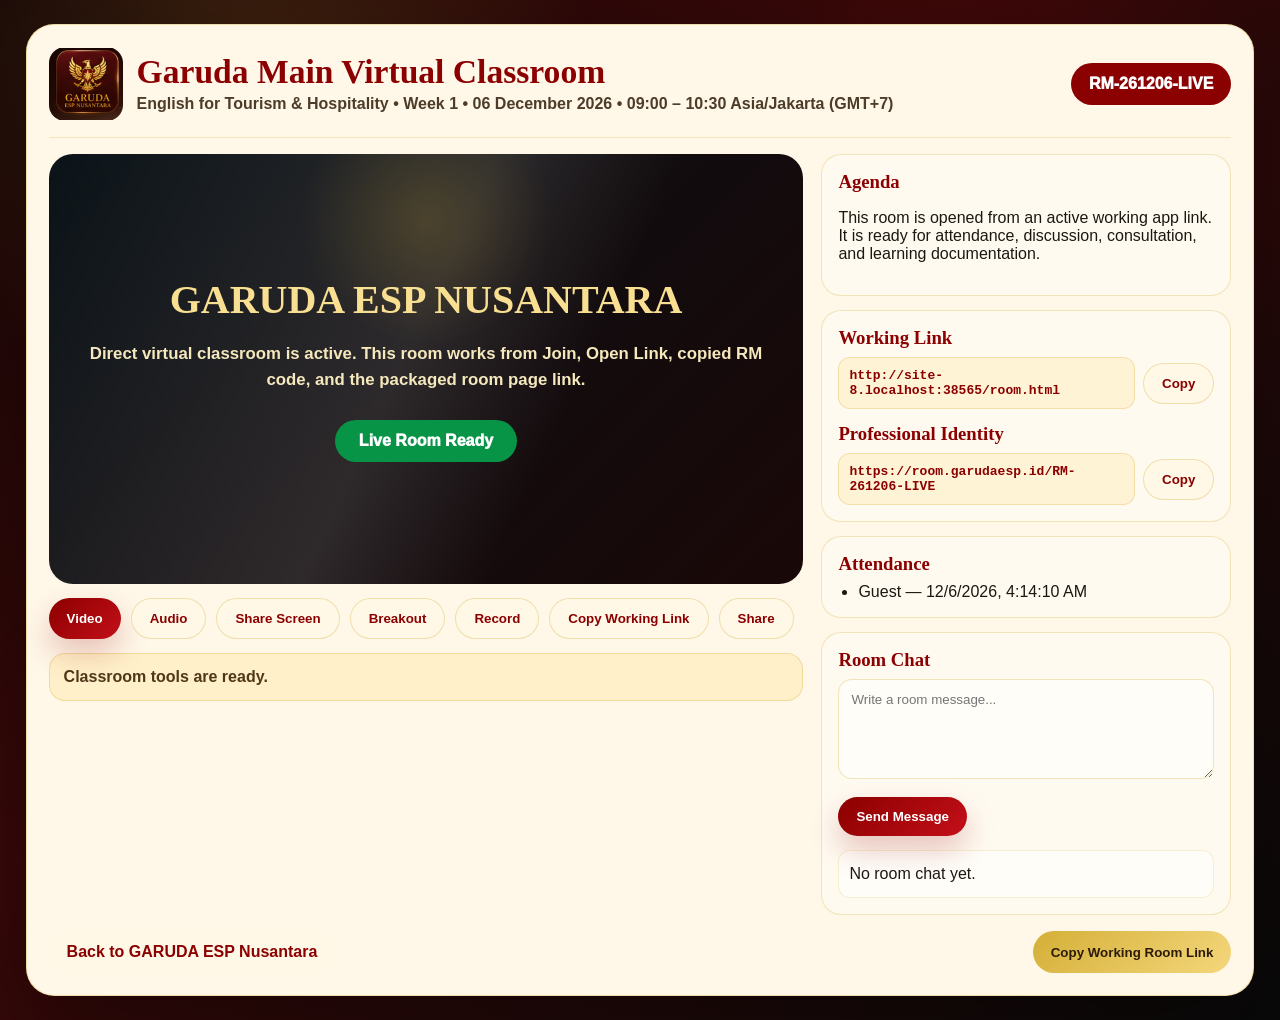
==== room.html @ 29086ee5 "Add files via upload" ====
<!doctype html>
<html lang="en">
<head>
  <meta charset="utf-8">
  <meta name="viewport" content="width=device-width,initial-scale=1">
  <title>GARUDA ESP Nusantara Online Room</title>
  <link rel="stylesheet" href="room.css">
</head>
<body>
  <main id="roomApp" class="room-shell">
    <section class="loading-card">
      <h1>GARUDA ESP NUSANTARA</h1>
      <p>Opening virtual classroom...</p>
    </section>
  </main>
  <script src="room.js"></script>
</body>
</html>
---- room.css ----
:root{
  --red:#8b0000;--deep:#120707;--gold:#d4af37;--cream:#fff7e8;--ink:#1d1712;
}
*{box-sizing:border-box}
body{
  margin:0;
  min-height:100vh;
  font-family:Inter,Arial,sans-serif;
  color:var(--ink);
  background:
    radial-gradient(circle at 20% 10%,rgba(212,175,55,.18),transparent 25%),
    radial-gradient(circle at 80% 20%,rgba(185,0,15,.22),transparent 22%),
    linear-gradient(135deg,#170707,#3a0808 38%,#090909);
}
button,a.button{
  border:0;border-radius:999px;padding:12px 18px;font-weight:900;cursor:pointer;text-decoration:none;display:inline-flex;align-items:center;justify-content:center;gap:8px;
}
.primary{background:linear-gradient(135deg,#8b0000,#c40f19);color:white;box-shadow:0 14px 30px rgba(139,0,0,.22)}
.soft{background:#fff8e7;color:#8b0000;border:1px solid rgba(212,175,55,.35)}
.dark{background:#141414;color:#fff}
.gold{background:linear-gradient(135deg,#d4af37,#f4d77c);color:#2d1b0a}
.room-shell{width:min(1500px,96vw);margin:24px auto}
.loading-card,.room-card{
  background:var(--cream);
  border:1px solid rgba(212,175,55,.38);
  border-radius:28px;
  padding:22px;
  box-shadow:0 30px 100px rgba(0,0,0,.38);
}
.room-top{
  display:flex;justify-content:space-between;gap:18px;align-items:center;
  border-bottom:1px solid rgba(212,175,55,.26);
  padding-bottom:16px;margin-bottom:16px;
}
.brand{display:flex;gap:14px;align-items:center;min-width:0}
.brand img{width:74px;height:74px;object-fit:contain;border-radius:16px}
.brand h1{margin:0;color:#8b0000;font-family:Georgia,serif;font-size:2.1rem;line-height:1}
.brand p{margin:7px 0 0;color:#4d3c28;font-weight:700}
.room-code{
  background:#8b0000;color:white;border-radius:999px;padding:12px 18px;font-weight:1000;max-width:360px;word-break:break-word;text-align:center
}
.room-grid{display:grid;grid-template-columns:minmax(0,1.45fr) 410px;gap:18px}
.stage{
  background:linear-gradient(135deg,#071015,#1a0808);
  color:#f7e6ab;border-radius:24px;min-height:430px;padding:28px;
  display:grid;place-items:center;text-align:center;position:relative;overflow:hidden
}
.stage:before{
  content:"";position:absolute;inset:-20%;
  background:radial-gradient(circle at 50% 25%,rgba(212,175,55,.20),transparent 18%),
             linear-gradient(115deg,transparent 10%,rgba(255,255,255,.12) 48%,transparent 62%);
  animation:shine 7s ease-in-out infinite;
}
@keyframes shine{0%,100%{transform:translateX(-20%) rotate(0deg)}50%{transform:translateX(20%) rotate(2deg)}}
.stage-inner{position:relative;z-index:1}
.stage h2{font-family:Georgia,serif;font-size:2.5rem;margin:0 0 18px;color:#f8df91}
.stage p{font-size:1.05rem;font-weight:800;max-width:720px;margin:0 auto 28px;line-height:1.5;color:#f5e8bd}
.live-pill{display:inline-flex;background:#079447;color:#fff;padding:12px 24px;border-radius:999px;font-weight:1000}
.controls{display:flex;gap:10px;flex-wrap:wrap;margin:14px 0}
.status{
  background:#fff0c9;border:1px solid rgba(212,175,55,.32);border-radius:16px;padding:14px;color:#503719;font-weight:800
}
.side{
  display:grid;gap:14px;
}
.side-card{
  background:#fffaf0;border:1px solid rgba(212,175,55,.30);border-radius:20px;padding:16px
}
.side-card h3{margin:0 0 8px;color:#8b0000;font-family:Georgia,serif}
.link-box{
  display:grid;grid-template-columns:minmax(0,1fr) auto;gap:8px;align-items:center
}
.link-box code{
  display:block;background:#fff3d5;border:1px solid rgba(212,175,55,.3);
  border-radius:12px;padding:10px;color:#8b0000;font-weight:900;word-break:break-word
}
textarea{
  width:100%;min-height:100px;border-radius:14px;border:1px solid rgba(212,175,55,.32);padding:12px;background:#fffdf8;font-family:inherit
}
.chat-item{border:1px solid rgba(212,175,55,.2);border-radius:12px;background:#fffdf8;padding:10px;margin-top:8px}
.chat-item strong{color:#8b0000}.chat-item p{margin:4px 0}.chat-item small{color:#7c6a50}
.attendance{margin:0;padding-left:20px}
.footer-actions{display:flex;justify-content:space-between;gap:10px;flex-wrap:wrap;margin-top:16px}
@media(max-width:1000px){
  .room-grid{grid-template-columns:1fr}
  .room-top{align-items:flex-start;flex-direction:column}
  .stage{min-height:330px}
  .brand h1{font-size:1.6rem}
  .link-box{grid-template-columns:1fr}
}
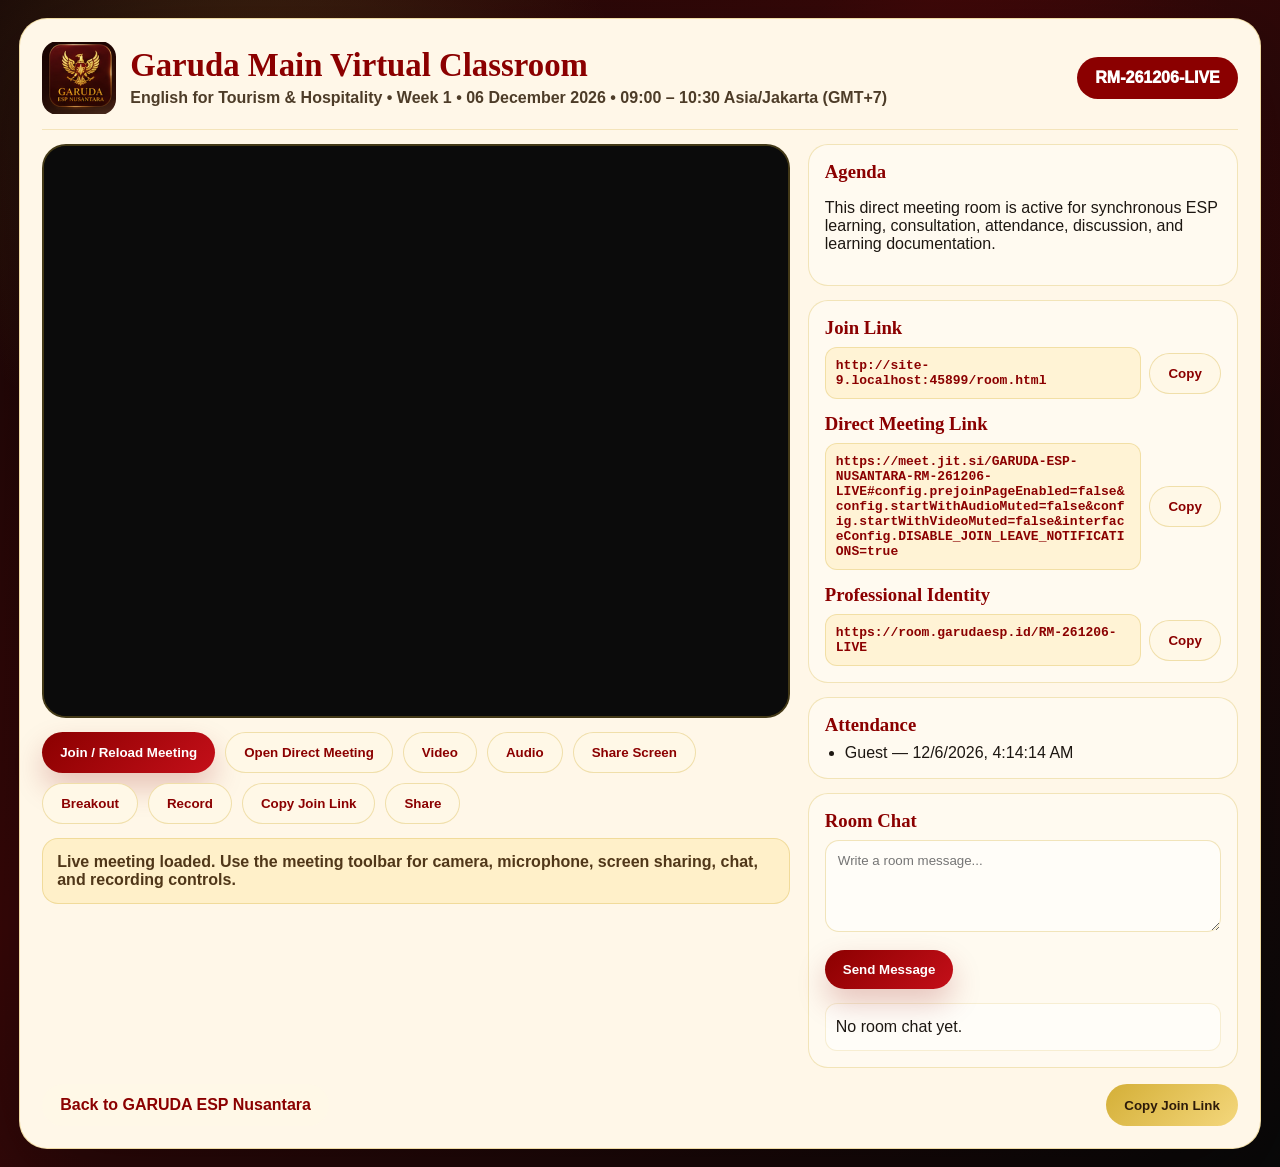
==== commit eff47fc5: "Add files via upload" ====
--- a/room.html
+++ b/room.html
@@ -3,14 +3,14 @@
 <head>
   <meta charset="utf-8">
   <meta name="viewport" content="width=device-width,initial-scale=1">
-  <title>GARUDA ESP Nusantara Online Room</title>
+  <title>GARUDA ESP Nusantara Live Meeting Room</title>
   <link rel="stylesheet" href="room.css">
 </head>
 <body>
   <main id="roomApp" class="room-shell">
     <section class="loading-card">
       <h1>GARUDA ESP NUSANTARA</h1>
-      <p>Opening virtual classroom...</p>
+      <p>Opening live meeting room...</p>
     </section>
   </main>
   <script src="room.js"></script>
--- a/room.css
+++ b/room.css
@@ -1,91 +1,39 @@
 
-:root{
-  --red:#8b0000;--deep:#120707;--gold:#d4af37;--cream:#fff7e8;--ink:#1d1712;
-}
+:root{--red:#8b0000;--deep:#130606;--gold:#d4af37;--cream:#fff7e8;--ink:#1d1712}
 *{box-sizing:border-box}
-body{
-  margin:0;
-  min-height:100vh;
-  font-family:Inter,Arial,sans-serif;
-  color:var(--ink);
-  background:
-    radial-gradient(circle at 20% 10%,rgba(212,175,55,.18),transparent 25%),
-    radial-gradient(circle at 80% 20%,rgba(185,0,15,.22),transparent 22%),
-    linear-gradient(135deg,#170707,#3a0808 38%,#090909);
-}
-button,a.button{
-  border:0;border-radius:999px;padding:12px 18px;font-weight:900;cursor:pointer;text-decoration:none;display:inline-flex;align-items:center;justify-content:center;gap:8px;
-}
+body{margin:0;min-height:100vh;font-family:Inter,Arial,sans-serif;color:var(--ink);background:radial-gradient(circle at 20% 10%,rgba(212,175,55,.18),transparent 25%),radial-gradient(circle at 80% 20%,rgba(185,0,15,.24),transparent 22%),linear-gradient(135deg,#170707,#3a0808 38%,#090909)}
+button,a.button{border:0;border-radius:999px;padding:12px 18px;font-weight:900;cursor:pointer;text-decoration:none;display:inline-flex;align-items:center;justify-content:center;gap:8px}
 .primary{background:linear-gradient(135deg,#8b0000,#c40f19);color:white;box-shadow:0 14px 30px rgba(139,0,0,.22)}
 .soft{background:#fff8e7;color:#8b0000;border:1px solid rgba(212,175,55,.35)}
 .dark{background:#141414;color:#fff}
 .gold{background:linear-gradient(135deg,#d4af37,#f4d77c);color:#2d1b0a}
-.room-shell{width:min(1500px,96vw);margin:24px auto}
-.loading-card,.room-card{
-  background:var(--cream);
-  border:1px solid rgba(212,175,55,.38);
-  border-radius:28px;
-  padding:22px;
-  box-shadow:0 30px 100px rgba(0,0,0,.38);
-}
-.room-top{
-  display:flex;justify-content:space-between;gap:18px;align-items:center;
-  border-bottom:1px solid rgba(212,175,55,.26);
-  padding-bottom:16px;margin-bottom:16px;
-}
+.room-shell{width:min(1580px,97vw);margin:18px auto}
+.loading-card,.room-card{background:var(--cream);border:1px solid rgba(212,175,55,.38);border-radius:28px;padding:22px;box-shadow:0 30px 100px rgba(0,0,0,.38)}
+.room-top{display:flex;justify-content:space-between;gap:18px;align-items:center;border-bottom:1px solid rgba(212,175,55,.26);padding-bottom:14px;margin-bottom:14px}
 .brand{display:flex;gap:14px;align-items:center;min-width:0}
 .brand img{width:74px;height:74px;object-fit:contain;border-radius:16px}
-.brand h1{margin:0;color:#8b0000;font-family:Georgia,serif;font-size:2.1rem;line-height:1}
-.brand p{margin:7px 0 0;color:#4d3c28;font-weight:700}
-.room-code{
-  background:#8b0000;color:white;border-radius:999px;padding:12px 18px;font-weight:1000;max-width:360px;word-break:break-word;text-align:center
-}
-.room-grid{display:grid;grid-template-columns:minmax(0,1.45fr) 410px;gap:18px}
-.stage{
-  background:linear-gradient(135deg,#071015,#1a0808);
-  color:#f7e6ab;border-radius:24px;min-height:430px;padding:28px;
-  display:grid;place-items:center;text-align:center;position:relative;overflow:hidden
-}
-.stage:before{
-  content:"";position:absolute;inset:-20%;
-  background:radial-gradient(circle at 50% 25%,rgba(212,175,55,.20),transparent 18%),
-             linear-gradient(115deg,transparent 10%,rgba(255,255,255,.12) 48%,transparent 62%);
-  animation:shine 7s ease-in-out infinite;
-}
-@keyframes shine{0%,100%{transform:translateX(-20%) rotate(0deg)}50%{transform:translateX(20%) rotate(2deg)}}
-.stage-inner{position:relative;z-index:1}
-.stage h2{font-family:Georgia,serif;font-size:2.5rem;margin:0 0 18px;color:#f8df91}
-.stage p{font-size:1.05rem;font-weight:800;max-width:720px;margin:0 auto 28px;line-height:1.5;color:#f5e8bd}
+.brand h1{margin:0;color:#8b0000;font-family:Georgia,serif;font-size:2.05rem;line-height:1}
+.brand p{margin:7px 0 0;color:#4d3c28;font-weight:800}
+.room-code{background:#8b0000;color:white;border-radius:999px;padding:12px 18px;font-weight:1000;max-width:360px;word-break:break-word;text-align:center}
+.room-grid{display:grid;grid-template-columns:minmax(0,1.55fr) 430px;gap:18px}
+.meeting-frame-wrap{border-radius:24px;overflow:hidden;background:#0b0b0b;border:2px solid rgba(212,175,55,.28);min-height:570px;position:relative}
+.meeting-frame{width:100%;height:570px;border:0;background:#0b0b0b;display:block}
+.stage-fallback{position:absolute;inset:0;background:radial-gradient(circle at 50% 22%,rgba(212,175,55,.22),transparent 16%),linear-gradient(135deg,#071015,#160807);color:#f5df9f;display:grid;place-items:center;text-align:center;padding:32px}
+.stage-fallback.hide{display:none}
+.stage-fallback h2{font-family:Georgia,serif;font-size:2.5rem;margin:0 0 16px}
+.stage-fallback p{max-width:720px;margin:0 auto 22px;line-height:1.55;font-weight:900}
 .live-pill{display:inline-flex;background:#079447;color:#fff;padding:12px 24px;border-radius:999px;font-weight:1000}
 .controls{display:flex;gap:10px;flex-wrap:wrap;margin:14px 0}
-.status{
-  background:#fff0c9;border:1px solid rgba(212,175,55,.32);border-radius:16px;padding:14px;color:#503719;font-weight:800
-}
-.side{
-  display:grid;gap:14px;
-}
-.side-card{
-  background:#fffaf0;border:1px solid rgba(212,175,55,.30);border-radius:20px;padding:16px
-}
+.status{background:#fff0c9;border:1px solid rgba(212,175,55,.32);border-radius:16px;padding:14px;color:#503719;font-weight:800}
+.side{display:grid;gap:14px}
+.side-card{background:#fffaf0;border:1px solid rgba(212,175,55,.30);border-radius:20px;padding:16px}
 .side-card h3{margin:0 0 8px;color:#8b0000;font-family:Georgia,serif}
-.link-box{
-  display:grid;grid-template-columns:minmax(0,1fr) auto;gap:8px;align-items:center
-}
-.link-box code{
-  display:block;background:#fff3d5;border:1px solid rgba(212,175,55,.3);
-  border-radius:12px;padding:10px;color:#8b0000;font-weight:900;word-break:break-word
-}
-textarea{
-  width:100%;min-height:100px;border-radius:14px;border:1px solid rgba(212,175,55,.32);padding:12px;background:#fffdf8;font-family:inherit
-}
+.link-box{display:grid;grid-template-columns:minmax(0,1fr) auto;gap:8px;align-items:center}
+.link-box code{display:block;background:#fff3d5;border:1px solid rgba(212,175,55,.3);border-radius:12px;padding:10px;color:#8b0000;font-weight:900;word-break:break-word}
+textarea{width:100%;min-height:92px;border-radius:14px;border:1px solid rgba(212,175,55,.32);padding:12px;background:#fffdf8;font-family:inherit}
 .chat-item{border:1px solid rgba(212,175,55,.2);border-radius:12px;background:#fffdf8;padding:10px;margin-top:8px}
 .chat-item strong{color:#8b0000}.chat-item p{margin:4px 0}.chat-item small{color:#7c6a50}
 .attendance{margin:0;padding-left:20px}
 .footer-actions{display:flex;justify-content:space-between;gap:10px;flex-wrap:wrap;margin-top:16px}
-@media(max-width:1000px){
-  .room-grid{grid-template-columns:1fr}
-  .room-top{align-items:flex-start;flex-direction:column}
-  .stage{min-height:330px}
-  .brand h1{font-size:1.6rem}
-  .link-box{grid-template-columns:1fr}
-}
+.mini-grid{display:grid;grid-template-columns:1fr 1fr;gap:8px}
+@media(max-width:1050px){.room-grid{grid-template-columns:1fr}.room-top{align-items:flex-start;flex-direction:column}.meeting-frame,.meeting-frame-wrap{height:520px;min-height:520px}.brand h1{font-size:1.55rem}.link-box,.mini-grid{grid-template-columns:1fr}}
